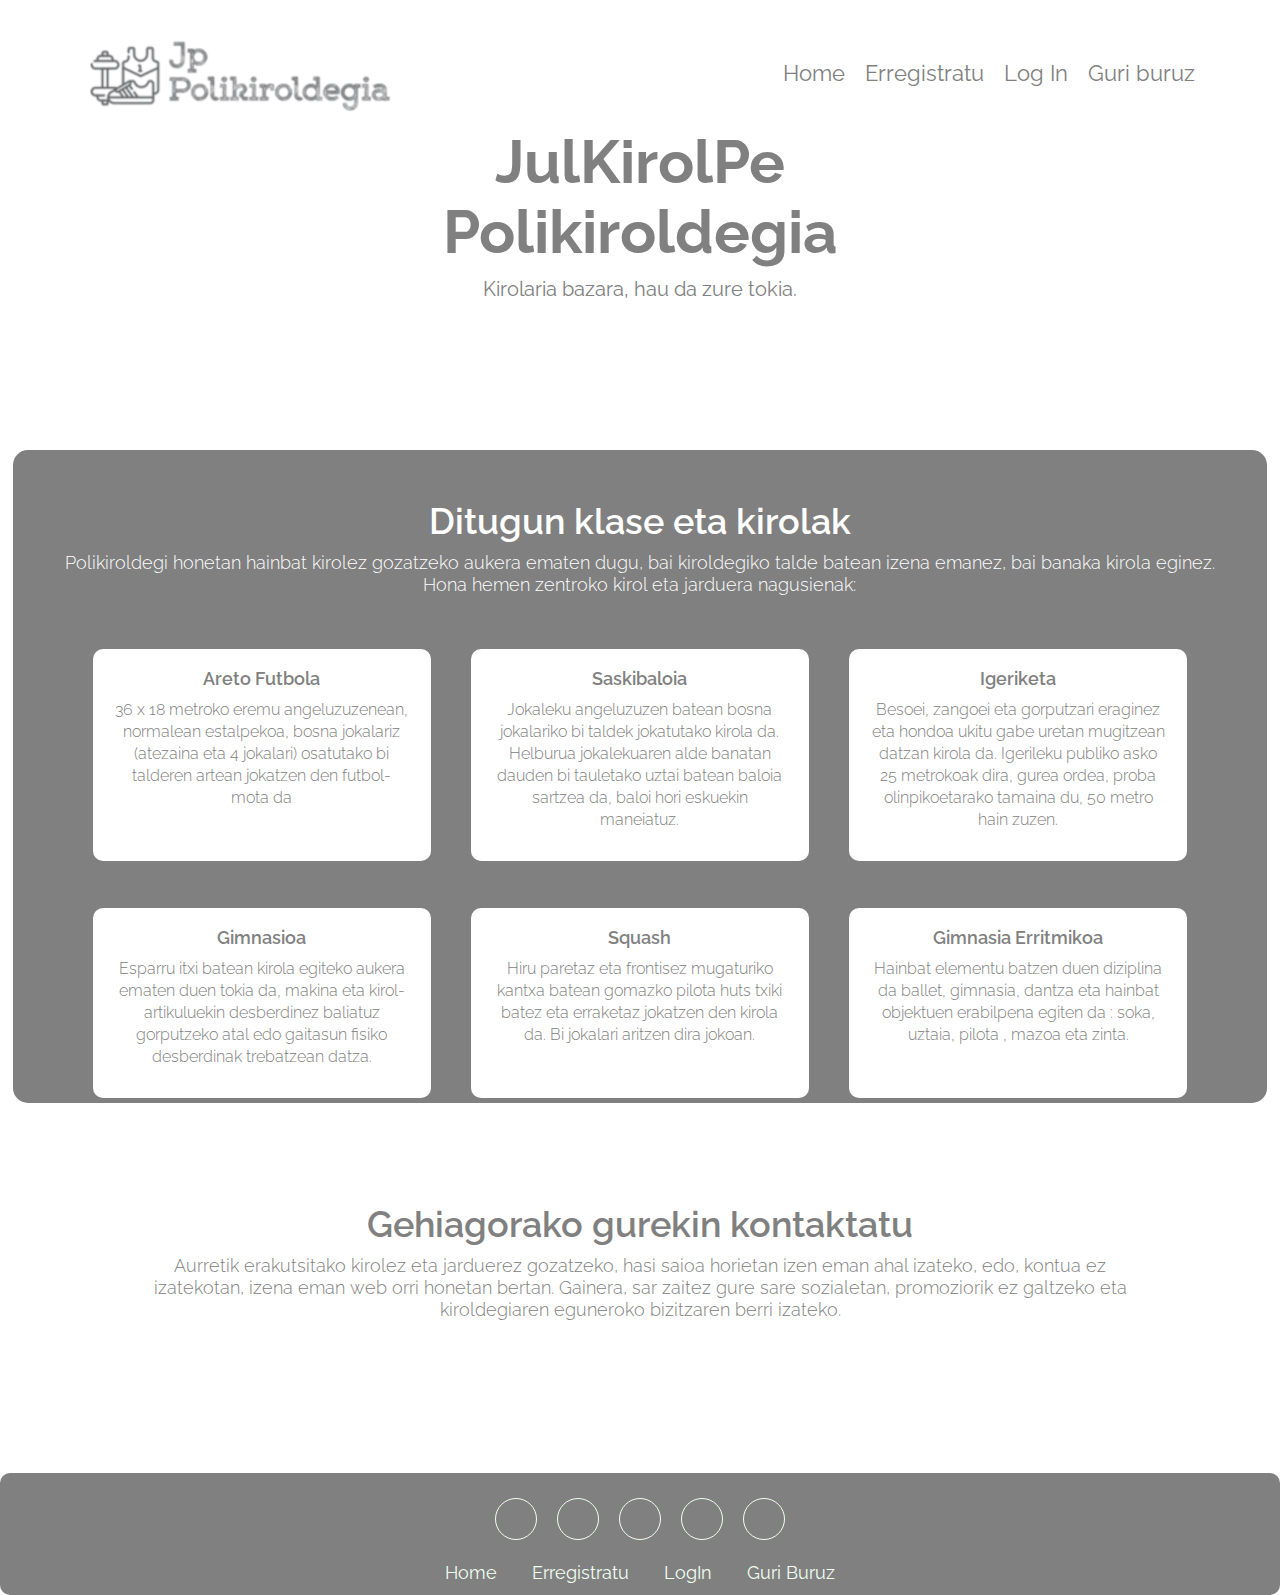
==== app/index.html @ 69f14df5 "Aldaketak" ====
<!DOCTYPE html>
<html>
    <head>
        <meta name="viewport" content="with=device-width, initial-scale=1.0">
        <title>JP Polikiroldegia</title>
        <link rel="icon" type="image/png" href="https://img.icons8.com/glyph-neue/64/000000/basketball.png" />	
        <link rel="stylesheet" href="css/styleI.css">
        <link rel="stylesheet" href="css/styleF.css">
        <meta charset="UTF-8"> 
        <!--Letra mota aldatu ahal izateko-->
        <link rel="preconnect" href="https://fonts.googleapis.com">
        <link rel="preconnect" href="https://fonts.gstatic.com" crossorigin>
        <link href="https://fonts.googleapis.com/css2?family=Raleway:wght@100;200;300&display=swap" rel="stylesheet"> 
        <!--Letra mota aldatu ahal izateko-->
        <link rel="stylesheet" href="https://cdnjs.cloudflare.com/ajax/libs/font-awesome/6.0.0-beta2/css/all.min.css" integrity="sha512-YWzhKL2whUzgiheMoBFwW8CKV4qpHQAEuvilg9FAn5VJUDwKZZxkJNuGM4XkWuk94WCrrwslk8yWNGmY1EduTA==" crossorigin="anonymous" referrerpolicy="no-referrer" />
    </head>
    <body>
        <section class="header">
            <nav>
                <a href="index.html"><img src="images/logo.png"></a>
                <div class="nav-links">
                    <ul>
                        <li class="nav-item active"><a href="index.html">Home</a></li>
                        <li><a href="erregistratu.html">Erregistratu</a></li>
                        <li><a href="logIn.html">Log In</a></li>
                        <li><a href="guriBuruz.html">Guri buruz</a></li>
                    </ul>
                </div>
            </nav>

            <div class="text-box">
                <h1>JulKirolPe <br> Polikiroldegia
				</h1>
                <p> Kirolaria bazara, hau da zure tokia.</p>
            </div>
        </section>
        <section class="klaseak">
            <h1>Ditugun klase eta kirolak</h1>
            <p>Polikiroldegi honetan hainbat kirolez gozatzeko aukera ematen dugu, bai kiroldegiko talde batean izena emanez, bai banaka kirola eginez. <br>Hona hemen zentroko kirol eta jarduera nagusienak:
            </p>
            <div class="klaseKutxak">
                <div class="kutxa">
                    <h3>Areto Futbola</h3>
                    <p>36 x 18 metroko eremu angeluzuzenean, normalean estalpekoa, bosna jokalariz (atezaina eta 4 jokalari) 
                        osatutako bi talderen artean jokatzen den futbol-mota da</p>
                </div>
                <div class="kutxa">
                    <h3>Saskibaloia</h3>
                    <p>Jokaleku angeluzuzen batean bosna jokalariko bi taldek jokatutako kirola da. Helburua jokalekuaren alde banatan 
                        dauden bi tauletako uztai batean baloia sartzea da, baloi hori eskuekin maneiatuz.</p>
                </div>
                <div class="kutxa">
                    <h3>Igeriketa</h3>
                    <p>Besoei, zangoei eta gorputzari eraginez eta hondoa ukitu gabe uretan mugitzean datzan kirola da. 
                        Igerileku publiko asko 25 metrokoak dira, gurea ordea, proba olinpikoetarako tamaina du, 50 metro hain zuzen.
                    </p>
                </div>
            </div>
            <div class="klaseKutxak">
                <div class="kutxa">
                    <h3>Gimnasioa</h3>
                    <p>Esparru itxi batean kirola egiteko aukera ematen duen tokia da, makina eta kirol-artikuluekin desberdinez baliatuz
                        gorputzeko atal edo gaitasun fisiko desberdinak trebatzean datza.</p>
                </div>
                <div class="kutxa">
                    <h3>Squash</h3>
                    <p>Hiru paretaz eta frontisez mugaturiko kantxa batean gomazko pilota huts txiki batez eta erraketaz 
                        jokatzen den kirola da. Bi jokalari aritzen dira jokoan. </p>
                </div>
                <div class="kutxa">
                    <h3>Gimnasia Erritmikoa</h3>
                    <p>Hainbat elementu batzen duen diziplina da ballet, gimnasia, dantza eta hainbat 
                        objektuen erabilpena egiten da : soka, uztaia, pilota , mazoa eta zinta. </p>
                </div>
            </div>
        </section>
        <section class="kontaktua">
            <h1>Gehiagorako gurekin kontaktatu</h1>
            <p>Aurretik erakutsitako kirolez eta jarduerez gozatzeko, hasi saioa horietan izen eman ahal izateko, edo, kontua ez izatekotan, izena eman web orri honetan bertan.
                Gainera, sar zaitez gure sare sozialetan, promoziorik ez galtzeko eta kiroldegiaren eguneroko bizitzaren berri izateko.
            </p>

        </section>
        <section class="behekoa">
            
        </section>
        <!--------------------  Footer* --------- ----------->
        <section class="footer">
            <div class="social">
                <a href=""><i class="fab fa-instagram"></i></a>
                <a href=""><i class="fab fa-twitter"></i></a>
                <a href=""><i class="fab fa-snapchat"></i></a>
                <a href=""><i class="fab fa-facebook"></i></a>
                <a href=""><i class="fab fa-linkedin"></i></a>
            </div>

            <ul class="list">
                <li><a href="index.html">Home</a></li>
                <li><a href="erregistratu.html">Erregistratu</a></li>
                <li><a href="logIn.html">LogIn</a></li>
                <li><a href="guriBuruz.html">Guri Buruz</a></li>
            </ul>
        </section>
        <!--------------------  Footer* --------- ----------->
    </body>
</html>
---- app/css/styleI.css ----
*{ /* Guztiarentzak esan nahi du*/
    margin: 0;
    padding: 0;
    font-family: 'Raleway', sans-serif;
}

/* Hau background-erako erabiltzen da*/
.header{ 
    min-height: 50vh;
    width: 100%;
    /*background-image: linear-gradient(rgba(4,9,30,0.7),rgba(4,9,30,0.7),url(images/background.jpg));
    */
    /*background-color: black;*/
    background-position: center;
    background-size: cover;
    position: relative;
}

/* CSS ETA NAVBAR-EKO STYLE*/

nav{
    display: flex; /* por ejemplo el detalle de que pasa cuando display: flex 
    es declarado y definido en la especificacion de Modelo Flexible de Caja */
    padding: 2% 6%; /* La propiedad CSS padding establece el espacio de relleno
     requerido por todos los lados de un elemento*/
    justify-content: space-between;
    align-items: center;
}

nav image  {
    width: 100px; /* Logoa jarri nahi badugu, honen tamaina aldatzeko*/
}

.nav-links{
    flex: 1;
    text-align: right;
}

.nav-links ul li{
    list-style: none;
    display: inline-block;
    padding: 2% 1%;
    position: relative;
}

.nav-links ul li a{ /* Egongo diren esteken tamaina, kolorea etab. aldatzeko*/
    color: grey;
    text-decoration: none;
    font-size: 22px;
}

.nav-links ul li::after{ /* Egongo diren esteken gainetik pasatzean azpimarra dadin*/
    width: 0%;
    height: 2px;
    background:grey;
    display: block;
    margin: auto;
    transition: 0.5s;
}

.nav-links ul li:hover::after{
    width: 100%;
}

.text-box{
    width: 90%;
    color: grey;
    position: absolute;
    top: 52%;
    left: 50%;
    transform: translate(-50%,-50%);
    text-align: center;
}

.text-box h1{
    font-size: 60px;
}

.text-box p{
    margin: 10px 0px 40px; /* 10px from the top, 0px from the left and right an 40 pixel from the bottom*/ 
    font-size: 20px;
}

/* klaseak atala */

.klaseak{
    min-height: 63vh;
    width: 98%;
    border-radius: 15px;
    margin: auto;
    text-align: center;
    padding-top: 50px;
    background-color: grey;
}

.klaseak h1{
    font-size: 36px;
    font-weight: 600;
    color: #fff;
}

.klaseak p{
    color: #fff;
    font-size: 18px;
    font-weight: 300;
    line-height: 22px;
    padding: 10px;
}

.klaseKutxak{
    margin-top: 3%;
    min-height: 17vh;
    margin-right: 60px;
    margin-left: 60px;
    display: flex;
    justify-content: space-between;
}

.kutxa{
    flex-basis: 31%;
    background: white;
    border-radius: 10px;
    margin-bottom: 5%;
    margin: 5px 20px 5px;
    padding: 20px 12px;
    box-sizing: border-box;
    transition: 0,5s;
}

.kutxa p{
    color: grey;
    font-size: 16px;
}

.kutxa h3{
    color: grey;
    text-align: center;
    font-weight: 600;
    font-size: 18px;
    line-height: 20px;
}

.kutxa:hover{
    box-shadow: 0 0 20px 0px rgba(0,0,0,0.2);
}

/* kontatua atala */

.kontaktua{
    min-height: 30vh;
    width: 80%;
    margin: auto;
    text-align: center;
    padding-top: 100px;
    background-color: white;
}

.kontaktua h1{
    font-size: 36px;
    font-weight: 600;
    color: grey;
}

.kontaktua p{
    color: grey;
    font-size: 18px;
    font-weight: 300;
    line-height: 22px;
    padding: 10px;
}
---- app/css/styleF.css ----
.footer{
    padding: 25px 0;
    width: 100%;
    border-radius: 10px;
    background-color: grey;
    max-height: 8vh;
}

.footer .social{
    text-align: center;
    padding-bottom: 15px;
    color: honeydew;
}

.footer .social a{
    font-size: 23px;
    color: inherit;
    border: 1px solid honeydew;
    width: 40px;
    height: 40px;
    line-height: 38px;
    display: inline-block;
    text-align: center;
    border-radius: 50%;
    margin: 0 8px;
}

.footer ul{
    text-align: center;
    margin-top: 0;
    padding: 0;
    list-style: none;
    font-size: 18px;
    line-height: 1.6;
    margin-bottom: 0;
    color: honeydew;
}

.footer ul a{
    color: inherit;
    text-decoration: none;

}

.footer ul li{
    display: inline-block;
    padding: 0 15px;
    
}
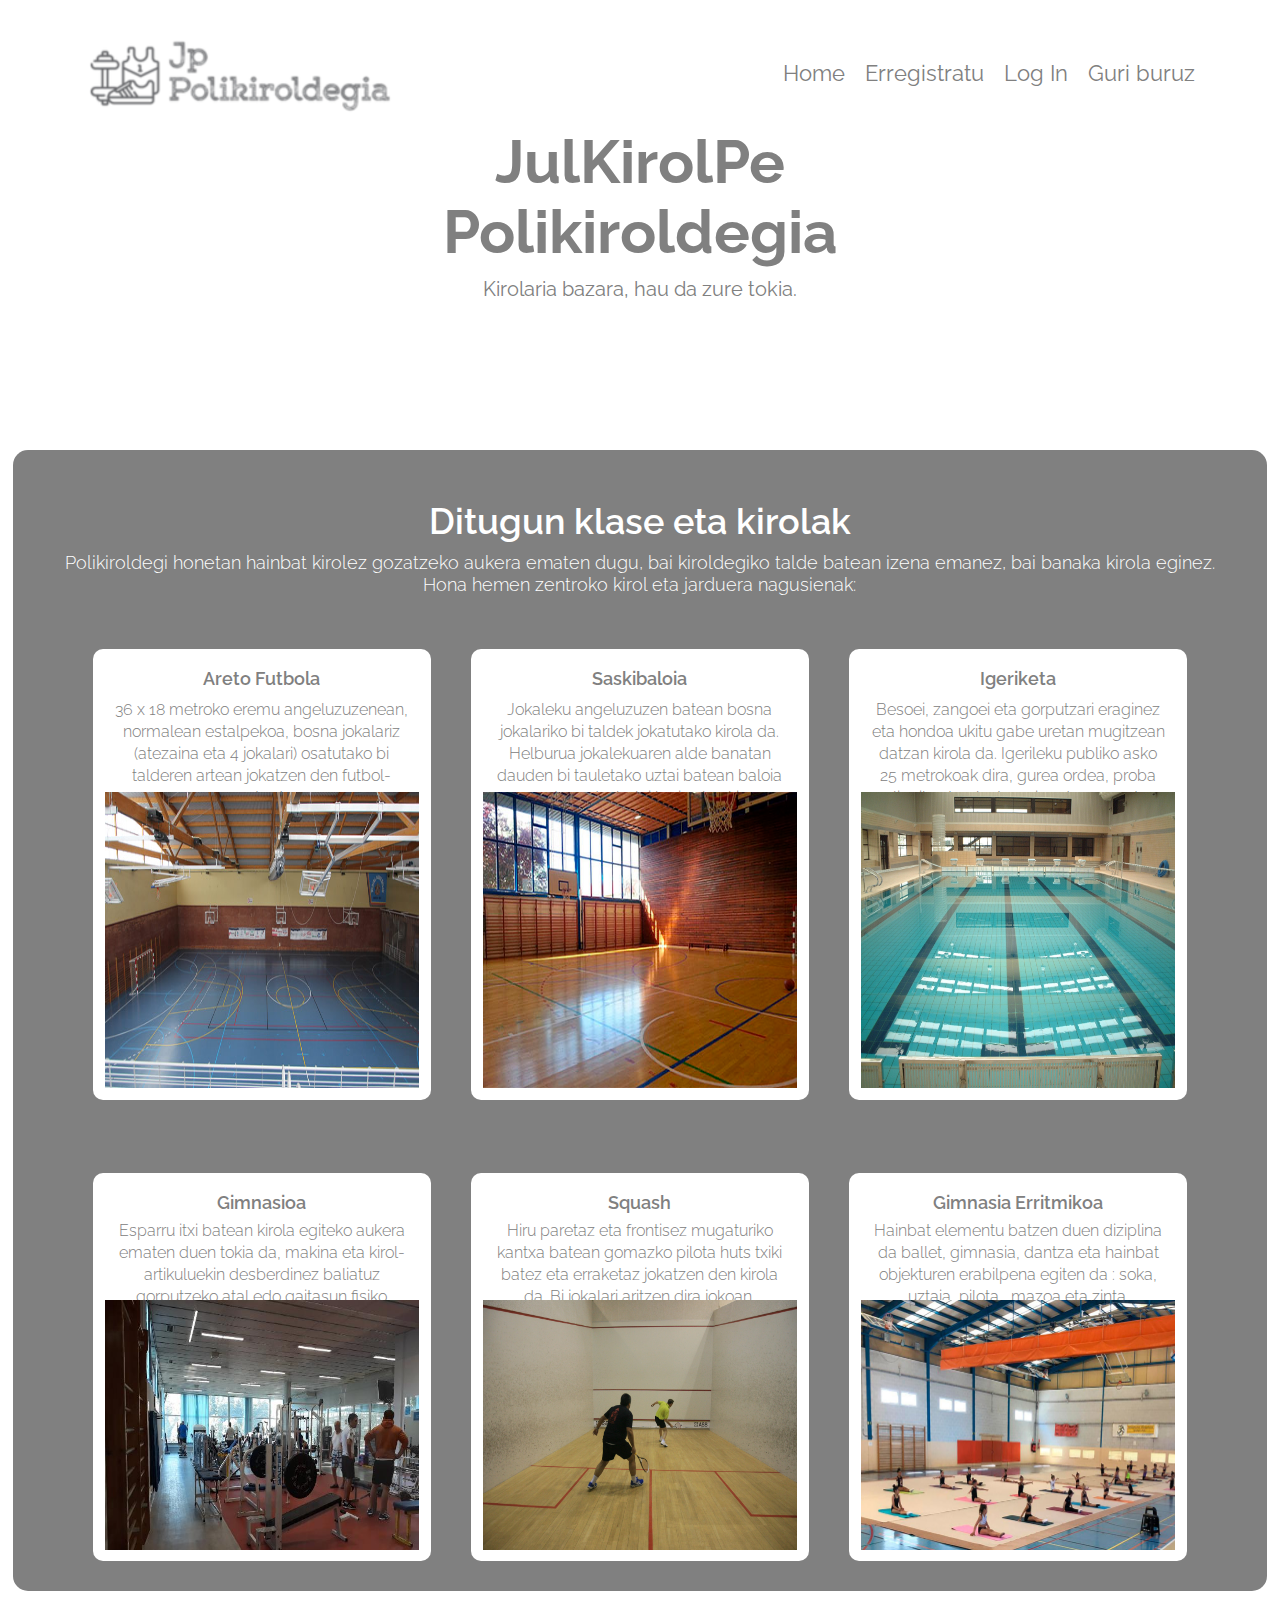
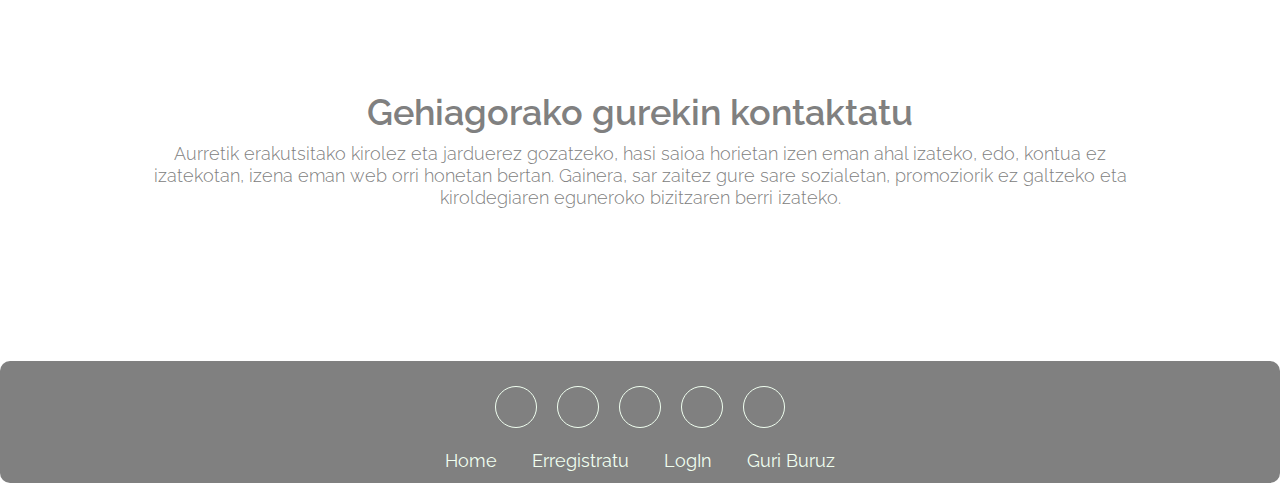
==== commit 03031393: "irudiak orrialde nagusian" ====
--- a/app/index.html
+++ b/app/index.html
@@ -1,106 +1,109 @@
 <!DOCTYPE html>
 <html>
-    <head>
-        <meta name="viewport" content="with=device-width, initial-scale=1.0">
-        <title>JP Polikiroldegia</title>
-        <link rel="icon" type="image/png" href="https://img.icons8.com/glyph-neue/64/000000/basketball.png" />	
-        <link rel="stylesheet" href="css/styleI.css">
-        <link rel="stylesheet" href="css/styleF.css">
-        <meta charset="UTF-8"> 
-        <!--Letra mota aldatu ahal izateko-->
-        <link rel="preconnect" href="https://fonts.googleapis.com">
-        <link rel="preconnect" href="https://fonts.gstatic.com" crossorigin>
-        <link href="https://fonts.googleapis.com/css2?family=Raleway:wght@100;200;300&display=swap" rel="stylesheet"> 
-        <!--Letra mota aldatu ahal izateko-->
-        <link rel="stylesheet" href="https://cdnjs.cloudflare.com/ajax/libs/font-awesome/6.0.0-beta2/css/all.min.css" integrity="sha512-YWzhKL2whUzgiheMoBFwW8CKV4qpHQAEuvilg9FAn5VJUDwKZZxkJNuGM4XkWuk94WCrrwslk8yWNGmY1EduTA==" crossorigin="anonymous" referrerpolicy="no-referrer" />
-    </head>
-    <body>
-        <section class="header">
-            <nav>
-                <a href="index.html"><img src="images/logo.png"></a>
-                <div class="nav-links">
-                    <ul>
-                        <li class="nav-item active"><a href="index.html">Home</a></li>
-                        <li><a href="erregistratu.html">Erregistratu</a></li>
-                        <li><a href="logIn.html">Log In</a></li>
-                        <li><a href="guriBuruz.html">Guri buruz</a></li>
-                    </ul>
-                </div>
-            </nav>
 
-            <div class="text-box">
-                <h1>JulKirolPe <br> Polikiroldegia
-				</h1>
-                <p> Kirolaria bazara, hau da zure tokia.</p>
+<head>
+    <meta name="viewport" content="with=device-width, initial-scale=1.0">
+    <title>JP Polikiroldegia</title>
+    <link rel="icon" type="image/png" href="https://img.icons8.com/glyph-neue/64/000000/basketball.png" />
+    <link rel="stylesheet" href="css/styleI.css">
+    <link rel="stylesheet" href="css/styleF.css">
+    <!--Letra mota aldatu ahal izateko-->
+    <link rel="preconnect" href="https://fonts.googleapis.com">
+    <link rel="preconnect" href="https://fonts.gstatic.com" crossorigin>
+    <link href="https://fonts.googleapis.com/css2?family=Raleway:wght@100;200;300&display=swap" rel="stylesheet">
+    <!--Letra mota aldatu ahal izateko-->
+    <link rel="stylesheet" href="https://cdnjs.cloudflare.com/ajax/libs/font-awesome/6.0.0-beta2/css/all.min.css" integrity="sha512-YWzhKL2whUzgiheMoBFwW8CKV4qpHQAEuvilg9FAn5VJUDwKZZxkJNuGM4XkWuk94WCrrwslk8yWNGmY1EduTA==" crossorigin="anonymous" referrerpolicy="no-referrer"
+    />
+</head>
+
+<body>
+    <section class="header">
+        <nav>
+            <a href="index.html"><img src="images/logo.png"></a>
+            <div class="nav-links">
+                <ul>
+                    <li class="nav-item active"><a href="index.html">Home</a></li>
+                    <li><a href="erregistratu.html">Erregistratu</a></li>
+                    <li><a href="logIn.html">Log In</a></li>
+                    <li><a href="guriBuruz.html">Guri buruz</a></li>
+                </ul>
             </div>
-        </section>
-        <section class="klaseak">
-            <h1>Ditugun klase eta kirolak</h1>
-            <p>Polikiroldegi honetan hainbat kirolez gozatzeko aukera ematen dugu, bai kiroldegiko talde batean izena emanez, bai banaka kirola eginez. <br>Hona hemen zentroko kirol eta jarduera nagusienak:
-            </p>
-            <div class="klaseKutxak">
-                <div class="kutxa">
-                    <h3>Areto Futbola</h3>
-                    <p>36 x 18 metroko eremu angeluzuzenean, normalean estalpekoa, bosna jokalariz (atezaina eta 4 jokalari) 
-                        osatutako bi talderen artean jokatzen den futbol-mota da</p>
-                </div>
-                <div class="kutxa">
-                    <h3>Saskibaloia</h3>
-                    <p>Jokaleku angeluzuzen batean bosna jokalariko bi taldek jokatutako kirola da. Helburua jokalekuaren alde banatan 
-                        dauden bi tauletako uztai batean baloia sartzea da, baloi hori eskuekin maneiatuz.</p>
-                </div>
-                <div class="kutxa">
-                    <h3>Igeriketa</h3>
-                    <p>Besoei, zangoei eta gorputzari eraginez eta hondoa ukitu gabe uretan mugitzean datzan kirola da. 
-                        Igerileku publiko asko 25 metrokoak dira, gurea ordea, proba olinpikoetarako tamaina du, 50 metro hain zuzen.
-                    </p>
-                </div>
+        </nav>
+
+        <div class="text-box">
+            <h1>JulKirolPe <br> Polikiroldegia
+            </h1>
+            <p> Kirolaria bazara, hau da zure tokia.</p>
+        </div>
+    </section>
+    <section class="klaseak">
+        <h1>Ditugun klase eta kirolak</h1>
+        <p>Polikiroldegi honetan hainbat kirolez gozatzeko aukera ematen dugu, bai kiroldegiko talde batean izena emanez, bai banaka kirola eginez. <br>Hona hemen zentroko kirol eta jarduera nagusienak:
+        </p>
+        <div class="klaseKutxak">
+            <div class="kutxa">
+                <h3>Areto Futbola</h3>
+                <p>36 x 18 metroko eremu angeluzuzenean, normalean estalpekoa, bosna jokalariz (atezaina eta 4 jokalari) osatutako bi talderen artean jokatzen den futbol-mota da</p>
+                <img src="images/futbola.jpg">
             </div>
-            <div class="klaseKutxak">
-                <div class="kutxa">
-                    <h3>Gimnasioa</h3>
-                    <p>Esparru itxi batean kirola egiteko aukera ematen duen tokia da, makina eta kirol-artikuluekin desberdinez baliatuz
-                        gorputzeko atal edo gaitasun fisiko desberdinak trebatzean datza.</p>
-                </div>
-                <div class="kutxa">
-                    <h3>Squash</h3>
-                    <p>Hiru paretaz eta frontisez mugaturiko kantxa batean gomazko pilota huts txiki batez eta erraketaz 
-                        jokatzen den kirola da. Bi jokalari aritzen dira jokoan. </p>
-                </div>
-                <div class="kutxa">
-                    <h3>Gimnasia Erritmikoa</h3>
-                    <p>Hainbat elementu batzen duen diziplina da ballet, gimnasia, dantza eta hainbat 
-                        objektuen erabilpena egiten da : soka, uztaia, pilota , mazoa eta zinta. </p>
-                </div>
+            <div class="kutxa">
+                <h3>Saskibaloia</h3>
+                <p>Jokaleku angeluzuzen batean bosna jokalariko bi taldek jokatutako kirola da. Helburua jokalekuaren alde banatan dauden bi tauletako uztai batean baloia sartzea da, baloi hori eskuekin maneiatuz.</p>
+                <img src="images/saskibaloia.jpg">
             </div>
-        </section>
-        <section class="kontaktua">
-            <h1>Gehiagorako gurekin kontaktatu</h1>
-            <p>Aurretik erakutsitako kirolez eta jarduerez gozatzeko, hasi saioa horietan izen eman ahal izateko, edo, kontua ez izatekotan, izena eman web orri honetan bertan.
-                Gainera, sar zaitez gure sare sozialetan, promoziorik ez galtzeko eta kiroldegiaren eguneroko bizitzaren berri izateko.
-            </p>
+            <div class="kutxa">
+                <h3>Igeriketa</h3>
+                <p>Besoei, zangoei eta gorputzari eraginez eta hondoa ukitu gabe uretan mugitzean datzan kirola da. Igerileku publiko asko 25 metrokoak dira, gurea ordea, proba olinpikoetarako tamaina du, 50 metro hain zuzen.
+                </p>
+                <img src="images/igerilekua.jpg">
+            </div>
+        </div>
+        <div class="klaseKutxak">
+            <div class="kutxa">
+                <h3>Gimnasioa</h3>
+                <p>Esparru itxi batean kirola egiteko aukera ematen duen tokia da, makina eta kirol-artikuluekin desberdinez baliatuz gorputzeko atal edo gaitasun fisiko desberdinak trebatzean datza.</p>
+                <img src="images/gimnasioa.jpg">
+            </div>
+            <div class="kutxa">
+                <h3>Squash</h3>
+                <p>Hiru paretaz eta frontisez mugaturiko kantxa batean gomazko pilota huts txiki batez eta erraketaz jokatzen den kirola da. Bi jokalari aritzen dira jokoan. </p>
+                <img src="images/squash.jpg">
+            </div>
+            <div class="kutxa">
+                <h3>Gimnasia Erritmikoa</h3>
+                <p>Hainbat elementu batzen duen diziplina da ballet, gimnasia, dantza eta hainbat objekturen erabilpena egiten da : soka, uztaia, pilota , mazoa eta zinta. </p>
+                <img src="images/gimnasiaErritmikoa.jpg">
+            </div>
+        </div>
+    </section>
+    <section class="kontaktua">
+        <h1>Gehiagorako gurekin kontaktatu</h1>
+        <p>Aurretik erakutsitako kirolez eta jarduerez gozatzeko, hasi saioa horietan izen eman ahal izateko, edo, kontua ez izatekotan, izena eman web orri honetan bertan. Gainera, sar zaitez gure sare sozialetan, promoziorik ez galtzeko eta kiroldegiaren
+            eguneroko bizitzaren berri izateko.
+        </p>
 
-        </section>
-        <section class="behekoa">
-            
-        </section>
-        <!--------------------  Footer* --------- ----------->
-        <section class="footer">
-            <div class="social">
-                <a href=""><i class="fab fa-instagram"></i></a>
-                <a href=""><i class="fab fa-twitter"></i></a>
-                <a href=""><i class="fab fa-snapchat"></i></a>
-                <a href=""><i class="fab fa-facebook"></i></a>
-                <a href=""><i class="fab fa-linkedin"></i></a>
-            </div>
+    </section>
+    <section class="behekoa">
 
-            <ul class="list">
-                <li><a href="index.html">Home</a></li>
-                <li><a href="erregistratu.html">Erregistratu</a></li>
-                <li><a href="logIn.html">LogIn</a></li>
-                <li><a href="guriBuruz.html">Guri Buruz</a></li>
-            </ul>
-        </section>
-        <!--------------------  Footer* --------- ----------->
-    </body>
-</html>
+    </section>
+    <!--------------------  Footer* --------- ----------->
+    <section class="footer">
+        <div class="social">
+            <a href=""><i class="fab fa-instagram"></i></a>
+            <a href=""><i class="fab fa-twitter"></i></a>
+            <a href=""><i class="fab fa-snapchat"></i></a>
+            <a href=""><i class="fab fa-facebook"></i></a>
+            <a href=""><i class="fab fa-linkedin"></i></a>
+        </div>
+
+        <ul class="list">
+            <li><a href="index.html">Home</a></li>
+            <li><a href="erregistratu.html">Erregistratu</a></li>
+            <li><a href="logIn.html">LogIn</a></li>
+            <li><a href="guriBuruz.html">Guri Buruz</a></li>
+        </ul>
+    </section>
+    <!--------------------  Footer* --------- ----------->
+</body>
+
+</html>--- a/app/css/styleI.css
+++ b/app/css/styleI.css
@@ -1,11 +1,14 @@
-*{ /* Guztiarentzak esan nahi du*/
+* {
+    /* Guztiarentzak esan nahi du*/
     margin: 0;
     padding: 0;
     font-family: 'Raleway', sans-serif;
 }
 
+
 /* Hau background-erako erabiltzen da*/
-.header{ 
+
+.header {
     min-height: 50vh;
     width: 100%;
     /*background-image: linear-gradient(rgba(4,9,30,0.7),rgba(4,9,30,0.7),url(images/background.jpg));
@@ -16,74 +19,82 @@
     position: relative;
 }
 
+
 /* CSS ETA NAVBAR-EKO STYLE*/
 
-nav{
-    display: flex; /* por ejemplo el detalle de que pasa cuando display: flex 
+nav {
+    display: flex;
+    /* por ejemplo el detalle de que pasa cuando display: flex 
     es declarado y definido en la especificacion de Modelo Flexible de Caja */
-    padding: 2% 6%; /* La propiedad CSS padding establece el espacio de relleno
+    padding: 2% 6%;
+    /* La propiedad CSS padding establece el espacio de relleno
      requerido por todos los lados de un elemento*/
     justify-content: space-between;
     align-items: center;
 }
 
-nav image  {
-    width: 100px; /* Logoa jarri nahi badugu, honen tamaina aldatzeko*/
+nav image {
+    width: 100px;
+    /* Logoa jarri nahi badugu, honen tamaina aldatzeko*/
 }
 
-.nav-links{
+.nav-links {
     flex: 1;
     text-align: right;
 }
 
-.nav-links ul li{
+.nav-links ul li {
     list-style: none;
     display: inline-block;
     padding: 2% 1%;
     position: relative;
 }
 
-.nav-links ul li a{ /* Egongo diren esteken tamaina, kolorea etab. aldatzeko*/
+.nav-links ul li a {
+    /* Egongo diren esteken tamaina, kolorea etab. aldatzeko*/
     color: grey;
     text-decoration: none;
     font-size: 22px;
 }
 
-.nav-links ul li::after{ /* Egongo diren esteken gainetik pasatzean azpimarra dadin*/
+.nav-links ul li::after {
+    /* Egongo diren esteken gainetik pasatzean azpimarra dadin*/
     width: 0%;
     height: 2px;
-    background:grey;
+    background: grey;
     display: block;
     margin: auto;
     transition: 0.5s;
 }
 
-.nav-links ul li:hover::after{
+.nav-links ul li:hover::after {
     width: 100%;
 }
 
-.text-box{
+.text-box {
     width: 90%;
     color: grey;
     position: absolute;
     top: 52%;
     left: 50%;
-    transform: translate(-50%,-50%);
+    transform: translate(-50%, -50%);
     text-align: center;
 }
 
-.text-box h1{
+.text-box h1 {
     font-size: 60px;
 }
 
-.text-box p{
-    margin: 10px 0px 40px; /* 10px from the top, 0px from the left and right an 40 pixel from the bottom*/ 
+.text-box p {
+    margin: 10px 0px 40px;
+    /* 10px from the top, 0px from the left and right an 40 pixel from the bottom*/
     font-size: 20px;
 }
 
+
 /* klaseak atala */
 
-.klaseak{
+.klaseak {
     min-height: 63vh;
     width: 98%;
     border-radius: 15px;
@@ -93,13 +104,13 @@
     background-color: grey;
 }
 
-.klaseak h1{
+.klaseak h1 {
     font-size: 36px;
     font-weight: 600;
     color: #fff;
 }
 
-.klaseak p{
+.klaseak p {
     color: #fff;
     font-size: 18px;
     font-weight: 300;
@@ -107,16 +118,17 @@
     padding: 10px;
 }
 
-.klaseKutxak{
+.klaseKutxak {
     margin-top: 3%;
     min-height: 17vh;
     margin-right: 60px;
     margin-left: 60px;
     display: flex;
     justify-content: space-between;
+    padding-bottom: 2%;
 }
 
-.kutxa{
+.kutxa {
     flex-basis: 31%;
     background: white;
     border-radius: 10px;
@@ -124,29 +136,37 @@
     margin: 5px 20px 5px;
     padding: 20px 12px;
     box-sizing: border-box;
-    transition: 0,5s;
+    transition: 0, 5s;
 }
 
-.kutxa p{
+.kutxa p {
     color: grey;
     font-size: 16px;
+    height: 20%;
 }
 
-.kutxa h3{
+.kutxa h3 {
     color: grey;
     text-align: center;
     font-weight: 600;
     font-size: 18px;
     line-height: 20px;
+    height: 5%;
 }
 
-.kutxa:hover{
-    box-shadow: 0 0 20px 0px rgba(0,0,0,0.2);
+.kutxa img {
+    width: 100%;
+    height: 72%;
 }
+
+.kutxa:hover {
+    box-shadow: 0 0 20px 0px rgba(0, 0, 0, 0.2);
+}
+
 
 /* kontatua atala */
 
-.kontaktua{
+.kontaktua {
     min-height: 30vh;
     width: 80%;
     margin: auto;
@@ -155,13 +175,13 @@
     background-color: white;
 }
 
-.kontaktua h1{
+.kontaktua h1 {
     font-size: 36px;
     font-weight: 600;
     color: grey;
 }
 
-.kontaktua p{
+.kontaktua p {
     color: grey;
     font-size: 18px;
     font-weight: 300;
